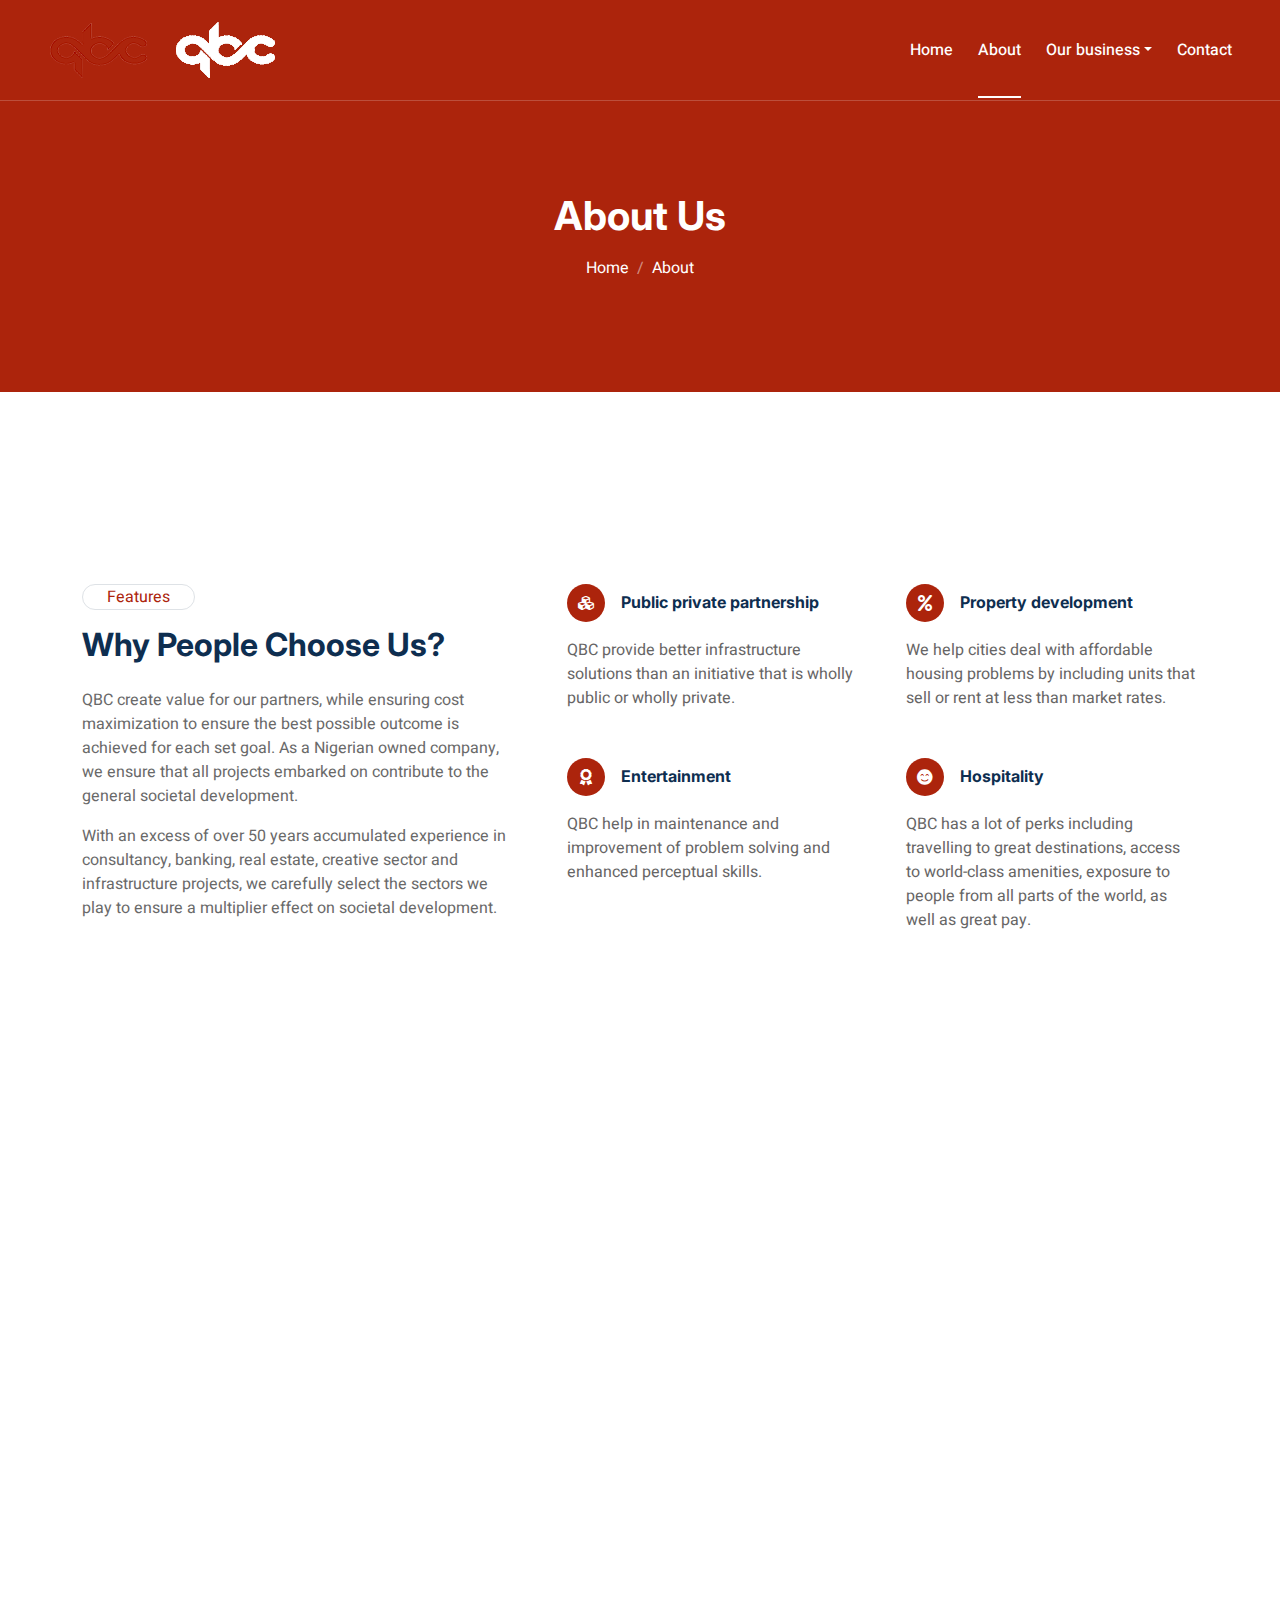
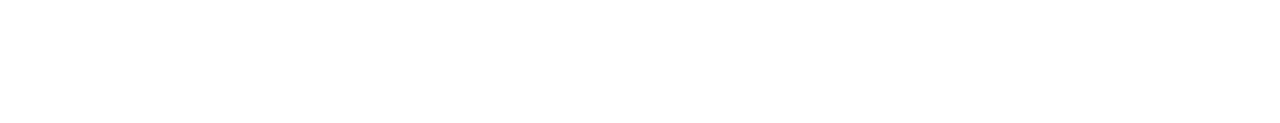
==== about.html @ d82308e9 "update" ====
<!DOCTYPE html>
<html lang="en">

<head>
    <meta charset="utf-8">
    <title>QBC holding and investment</title>
    <meta content="width=device-width, initial-scale=1.0" name="viewport">
    <meta content="" name="keywords">
    <meta content="" name="description">

    <!-- Favicon -->
    <link href="img/favicon.ico" rel="icon">
    <link rel="preconnect" href="https://fonts.googleapis.com">
    <link rel="preconnect" href="https://fonts.gstatic.com" crossorigin>
    <link href="https://fonts.googleapis.com/css2?family=Heebo:wght@400;500;600&family=Inter:wght@700;800&display=swap" rel="stylesheet"> 
    <link href="https://cdnjs.cloudflare.com/ajax/libs/font-awesome/5.10.0/css/all.min.css" rel="stylesheet">
    <link href="https://cdn.jsdelivr.net/npm/bootstrap-icons@1.4.1/font/bootstrap-icons.css" rel="stylesheet">
    <link href="lib/animate/animate.min.css" rel="stylesheet">
    <link href="lib/owlcarousel/assets/owl.carousel.min.css" rel="stylesheet">
    <link href="css/bootstrap.min.css" rel="stylesheet">
    <link href="css/style.css" rel="stylesheet">
</head>

<body>
    <div class="container-xxl bg-white p-0">
        <!-- Spinner Start -->
        <div id="spinner" class="show bg-white position-fixed translate-middle w-100 vh-100 top-50 start-50 d-flex align-items-center justify-content-center" style="color: #e63a06 !important;">
            <div class="spinner-border text-primary" style="width: 3rem; height: 3rem; color: #e63a06 !important;" role="status">
                <span class="sr-only">Loading...</span>
            </div>
        </div>
        <!-- Spinner End -->


        <!-- Navbar & Hero Start -->
        <div class="container-xxl position-relative p-0">
            <nav class="navbar navbar-expand-lg navbar-light px-4 px-lg-5 py-3 py-lg-0">
                <a href="index.html" class="navbar-brand p-0">
                    <img src="img/logo.png" class="logo1" alt="Logo" id="logo1">
                    <img src="img/logog.png" class="logo1" alt="Logo" id="logo2">
                </a>
                <button class="navbar-toggler" type="button" data-bs-toggle="collapse" data-bs-target="#navbarCollapse">
                    <span class="fa fa-bars"></span>
                </button>
                <div class="collapse navbar-collapse" id="navbarCollapse">
                    <div class="navbar-nav ms-auto py-0">
                        <a href="index.html" class="nav-item nav-link">Home</a>
                        <a href="about.html" class="nav-item nav-link active">About</a>
                        <div class="nav-item dropdown">
                            <a href="#" class="nav-link dropdown-toggle" data-bs-toggle="dropdown">Our business</a>
                            <div class="dropdown-menu m-0">
                                <a href="quebec.html" class="dropdown-item">Quebec Concepts</a>
                                <a href="newnaira.html" class="dropdown-item">NWT Productions</a>
                                <a href="organogram.html" class="dropdown-item">QBC Investment</a>
                            </div>
                        </div>
                        <a href="contact.html" class="nav-item nav-link">Contact</a>
                    </div>
                </div>
            </nav>

            <div class="container-xxl bg-primary page-header" style="background-color: #ac240c !important;">
                <div class="container text-center">
                    <h1 class="text-white animated zoomIn mb-3">About Us</h1>
                    <nav aria-label="breadcrumb">
                        <ol class="breadcrumb justify-content-center">
                            <li class="breadcrumb-item"><a class="text-white" href="#">Home</a></li>
                            <li class="breadcrumb-item text-white active" aria-current="page">About</li>
                        </ol>
                    </nav>
                </div>
            </div>
        </div>
        <!-- Navbar & Hero End -->


<!-- Features Start -->
<div class="container-xxl py-6">
    <div class="container">
        <div class="row g-5">
            <div class="col-lg-5 wow fadeInUp" data-wow-delay="0.1s">
                <div class="d-inline-block border rounded-pill text-primary px-4 mb-3"  style="color: #ac240c !important;">Features</div>
                <h2 class="mb-4">Why People Choose Us?</h2>
                <p>QBC create value for our partners, while ensuring cost maximization to ensure
                    the best possible outcome is achieved for each set goal. As a Nigerian owned company, we
                    ensure that all projects embarked on contribute to the general societal development.</p>
                <p> With an excess of over 50 years accumulated experience in consultancy, banking, real estate,
                    creative sector and infrastructure projects, we carefully select the sectors we play to ensure a
                    multiplier effect on societal development.
                    </p>
            </div>
            <div class="col-lg-7">
                <div class="row g-5">
                    <div class="col-sm-6 wow fadeIn" data-wow-delay="0.1s">
                        <div class="d-flex align-items-center mb-3">
                            <div class="flex-shrink-0 btn-square bg-primary rounded-circle me-3" style="background-color: #ac240c !important;">
                                <i class="fa fa-cubes text-white"></i>
                            </div>
                            <h6 class="mb-0">Public private partnership</h6>
                        </div>
                        <span>QBC provide better infrastructure solutions than an initiative that is wholly public or wholly private.</span>
                    </div>
                    <div class="col-sm-6 wow fadeIn" data-wow-delay="0.2s">
                        <div class="d-flex align-items-center mb-3">
                            <div class="flex-shrink-0 btn-square bg-primary rounded-circle me-3" style="background-color: #ac240c !important;">
                                <i class="fa fa-percent text-white"></i>
                            </div>
                            <h6 class="mb-0">Property development</h6>
                        </div>
                        <span>We help cities deal with affordable housing problems by including units that sell or rent at less than market rates.</span>
                    </div>
                    <div class="col-sm-6 wow fadeIn" data-wow-delay="0.3s">
                        <div class="d-flex align-items-center mb-3">
                            <div class="flex-shrink-0 btn-square bg-primary rounded-circle me-3" style="background-color: #ac240c !important;">
                                <i class="fa fa-award text-white"></i>
                            </div>
                            <h6 class="mb-0">Entertainment</h6>
                        </div>
                        <span>QBC help in maintenance and improvement of problem solving and enhanced perceptual skills.</span>
                    </div>
                    <div class="col-sm-6 wow fadeIn" data-wow-delay="0.4s">
                        <div class="d-flex align-items-center mb-3">
                            <div class="flex-shrink-0 btn-square bg-primary rounded-circle me-3" style="background-color: #ac240c !important;">
                                <i class="fa fa-smile-beam text-white"></i>
                            </div>
                            <h6 class="mb-0">Hospitality</h6>
                        </div>
                        <span>QBC has a lot of perks including travelling to great destinations, access to world-class amenities, exposure to people from all parts of the world, as well as great pay. </span>
                    </div>
                    <div class="col-sm-6 wow fadeIn" data-wow-delay="0.5s">
                        <div class="d-flex align-items-center mb-3">
                            <div class="flex-shrink-0 btn-square bg-primary rounded-circle me-3" style="background-color: #ac240c !important;">
                                <i class="fa fa-user-tie text-white"></i>
                            </div>
                            <h6 class="mb-0">Supply chain</h6>
                        </div>
                        <span>An efficient supply chain can reduce the need to maintain inventory, therefore cutting overhead costs associated with storage and security.</span>
                    </div>
                    <div class="col-sm-6 wow fadeIn" data-wow-delay="0.6s">
                        <div class="d-flex align-items-center mb-3">
                            <div class="flex-shrink-0 btn-square bg-primary rounded-circle me-3" style="background-color: #ac240c !important;">
                                <i class="fa fa-headset text-white"></i>
                            </div>
                            <h6 class="mb-0">project portfolio management</h6>
                        </div>
                        <span>QBC helps organizations to strategically identify, select, and manage their portfolio of projects in alignment with key performance metrics and strategic business objectives.</span>
                    </div>
                </div>
            </div>
        </div>
    </div>
</div>
<!-- Features End -->
        
        <!-- Footer Start -->
        <div class="container-fluid bg-dark text-light footer pt-5 wow fadeIn" data-wow-delay="0.1s" style="margin-top: 6rem;">
            <div class="container py-5">
                <div class="row g-5">
                    <div class="col-md-6 col-lg-3">
                        <h5 class="text-white mb-4">Get In Touch</h5>
                        <p><i class="fa fa-map-marker-alt me-3"></i>123 Street, New York, USA</p>
                        <p><i class="fa fa-phone-alt me-3"></i>+012 345 67890</p>
                        <p><i class="fa fa-envelope me-3"></i>info@example.com</p>
                        <div class="d-flex pt-2">
                            <a class="btn btn-outline-light btn-social" href=""><i class="fab fa-twitter"></i></a>
                            <a class="btn btn-outline-light btn-social" href=""><i class="fab fa-facebook-f"></i></a>
                            <a class="btn btn-outline-light btn-social" href=""><i class="fab fa-youtube"></i></a>
                            <a class="btn btn-outline-light btn-social" href=""><i class="fab fa-instagram"></i></a>
                            <a class="btn btn-outline-light btn-social" href=""><i class="fab fa-linkedin-in"></i></a>
                        </div>
                    </div>
                    <div class="col-md-6 col-lg-3">
                        <h5 class="text-white mb-4">Quick Link</h5>
                        <a class="btn btn-link" href="">About Us</a>
                        <a class="btn btn-link" href="">Contact Us</a>
                        <a class="btn btn-link" href="">Privacy Policy</a>
                        <a class="btn btn-link" href="">Terms & Condition</a>
                        <a class="btn btn-link" href="">Career</a>
                    </div>
                    <div class="col-md-6 col-lg-3">
                        <h5 class="text-white mb-4">Popular Link</h5>
                        <a class="btn btn-link" href="">About Us</a>
                        <a class="btn btn-link" href="">Contact Us</a>
                        <a class="btn btn-link" href="">Privacy Policy</a>
                        <a class="btn btn-link" href="">Terms & Condition</a>
                        <a class="btn btn-link" href="">Career</a>
                    </div>
                    <div class="col-md-6 col-lg-3">
                        <h5 class="text-white mb-4">Newsletter</h5>
                        <p>Lorem ipsum dolor sit amet elit. Phasellus nec pretium mi. Curabitur facilisis ornare velit non vulpu</p>
                        <div class="position-relative w-100 mt-3">
                            <input class="form-control border-0 rounded-pill w-100 ps-4 pe-5" type="text" placeholder="Your Email" style="height: 48px;">
                            <button type="button" class="btn shadow-none position-absolute top-0 end-0 mt-1 me-2"><i class="fa fa-paper-plane text-primary fs-4" style="color: #ac240c !important;"></i></button>
                        </div>
                    </div>
                </div>
            </div>
        </div>
        <!-- Footer End -->

    <!-- JavaScript Libraries -->
    <script src="https://code.jquery.com/jquery-3.4.1.min.js"></script>
    <script src="https://cdn.jsdelivr.net/npm/bootstrap@5.0.0/dist/js/bootstrap.bundle.min.js"></script>
    <script src="lib/wow/wow.min.js"></script>
    <script src="lib/easing/easing.min.js"></script>
    <script src="lib/waypoints/waypoints.min.js"></script>
    <script src="lib/owlcarousel/owl.carousel.min.js"></script>

    <!-- Template Javascript -->
    <script src="js/main.js"></script>
</body>

</html>
---- css/style.css ----
:root {
  --primary: #ac240c !important;
  --light: #f3f6f8;
  --dark: #0e2e50;
}

/*** Spinner ***/
#spinner {
  opacity: 0;
  visibility: hidden;
  transition: opacity 0.5s ease-out, visibility 0s linear 0.5s;
  z-index: 99999;
}

#spinner.show {
  transition: opacity 0.5s ease-out, visibility 0s linear 0s;
  visibility: visible;
  opacity: 1;
  -webkit-transition: opacity 0.5s ease-out, visibility 0s linear 0s;
  -moz-transition: opacity 0.5s ease-out, visibility 0s linear 0s;
  -ms-transition: opacity 0.5s ease-out, visibility 0s linear 0s;
  -o-transition: opacity 0.5s ease-out, visibility 0s linear 0s;
}

.back-to-top {
  position: fixed;
  display: none;
  right: 45px;
  bottom: 45px;
  z-index: 99;
  -webkit-filterfilter: grayscale();
  /* filter: invert(); */
  -webkit-filter: invert();
}

.my-6 {
  margin-top: 6rem;
  margin-bottom: 6rem;
}

.py-6 {
  padding-top: 6rem;
  padding-bottom: 6rem;
}

/*** Button ***/
.btn {
  font-weight: 500;
  transition: 0.5s;
}

.btn.btn-primary,
.btn.btn-outline-primary:hover {
  color: #ffffff;
}

.btn-square {
  width: 38px;
  height: 38px;
}

.btn-sm-square {
  width: 32px;
  height: 32px;
}

.btn-lg-square {
  width: 48px;
  height: 48px;
}

.btn-square,
.btn-sm-square,
.btn-lg-square {
  padding: 0;
  display: flex;
  align-items: center;
  justify-content: center;
  font-weight: normal;
  border-radius: 50px;
}

/*** Navbar ***/
.navbar .navbar-nav .nav-link {
  position: relative;
  margin-left: 25px;
  padding: 35px 0;
  color: #ffffff;
  font-weight: 500;
  outline: none;
  transition: 0.5s;
}

.navbar .navbar-nav .nav-link:hover,
.navbar .navbar-nav .nav-link.active {
  color: #ffffff;
}

.sticky-top.navbar .navbar-nav .nav-link {
  padding: 20px 0;
  color: var(--dark);
}

.sticky-top.navbar .navbar-nav .nav-link:hover,
.sticky-top.navbar .navbar-nav .nav-link.active {
  color: #ac240c !important;
}

.navbar .navbar-brand h1 {
  color: #ffffff;
}


.sticky-top.navbar .navbar-brand img {
  max-height: 100px;
  z-index: 5 0;
  background-repeat: no-repeat;
 /* display: none; */
 background-position: 0;

}
.logo{
  z-index: 50;
}
@media (max-width: 991.98px) {
  .sticky-top.navbar {
    position: relative;
    background: #ffffff;
  }

  .navbar .navbar-collapse {
    margin-top: 15px;
    border-top: 1px solid #dddddd;
  }

  .navbar .navbar-nav .nav-link,
  .sticky-top.navbar .navbar-nav .nav-link {
    padding: 10px 0;
    margin-left: 0;
    color: var(--dark);
  }

  .navbar .navbar-nav .nav-link .logo:hover,
  .navbar .navbar-nav .nav-link.active {
    color: #ac240c !important;
  }

  .navbar .navbar-brand h1 {
    color: #ac240c !important;
  }

  .navbar .navbar-brand img {
    max-height: -40px;
  }
}

@media (min-width: 992px) {
  .navbar {
    position: absolute;
    width: 100%;
    top: 0;
    left: 0;
    border-bottom: 1px solid rgba(256, 256, 256, 0.2);
    z-index: 999;
  }

  .sticky-top.navbar {
    position: fixed;
    background: #ffffff;
  }

  .navbar .navbar-nav .nav-link::before {
    position: absolute;
    content: "";
    width: 100%;
    height: 2px;
    bottom: 10px;
    left: 0;
    background: #ffffff;
    opacity: 0;
    transition: 0.5s;
  }

  .sticky-top.navbar .navbar-nav .nav-link::before {
    background: #ac240c !important;
  }

  .navbar .navbar-nav .nav-link :hover::before,
  .navbar .navbar-nav .nav-link.active::before {
    bottom: -1px;
    left: 0;
    opacity: 1;
  }
  .navbar .navbar-nav .nav-link:hover::before,
  .navbar .navbar-nav .nav-link.active::before

  .navbar .navbar-nav .nav-link.nav-contact::before {
    display: none;
  }

  .sticky-top.navbar .navbar-brand h1 {
    color: #ac240c !important;
  }

  .navbar .nav-item .dropdown-menu {
    display: block;
    visibility: hidden;
    top: 100%;
    transform: rotateX(-75deg);
    transform-origin: 0% 0%;
    transition: 0.5s;
    opacity: 0;
  }

  .navbar .nav-item:hover .dropdown-menu {
    transform: rotateX(0deg);
    visibility: visible;
    transition: 0.5s;
    opacity: 1;
  }
}

/*** Hero Header ***/
.hero-header {
  margin-bottom: 6rem;
  padding: 12rem 0 9rem 0;
  background: url(../img/shape-bottom.png) center bottom no-repeat;
}

.page-header {
  margin-bottom: 6rem;
  padding: 12rem 0 6rem 0;
}

@media (max-width: 991.98px) {
  .hero-header {
    padding: 6rem 0 9rem 0;
  }

  .page-header {
    padding: 6rem 0;
  }
}

.page-header .breadcrumb-item + .breadcrumb-item::before {
  color: rgba(256, 256, 256, 0.5);
}

/*** Service ***/
.service-item {
  box-shadow: 0 0 45px rgba(0, 0, 0, 0.07);
  border: 1px solid transparent;
  transition: 0.5s;
}

.service-item:hover {
  box-shadow: none;
  border-color: #ac240c !important;
}

.service-item .service-icon,
.service-item .service-btn {
  margin: -1px 0 0 -1px;
  width: 65px;
  height: 65px;
  display: flex;
  align-items: center;
  justify-content: center;
  color: #ffffff;
  background: #ac240c !important;
  border-radius: 5px 0;
  transition: 0.5s;
}

.service-item .service-btn {
  margin: -1px -1px 0 0;
  border-radius: 0 5px;
  opacity: 0;
}

.service-item:hover .service-btn {
  opacity: 1;
}

/*** Testimonial ***/
.testimonial-carousel .owl-item .testimonial-item {
  box-shadow: 0 0 45px rgba(0, 0, 0, 0.07);
  border: 1px solid transparent;
  transform: scale(0.85);
  transition: 0.5s;
}

.testimonial-carousel .owl-item.center .testimonial-item {
  box-shadow: none;
  border-color: #ac240c !important;
  transform: scale(1);
}

.testimonial-carousel .owl-item .testimonial-item img {
  width: 50px;
  height: 50px;
}

.testimonial-carousel .owl-nav {
  margin-top: 20px;
  display: flex;
  justify-content: center;
}

.testimonial-carousel .owl-nav .owl-prev,
.testimonial-carousel .owl-nav .owl-next {
  margin: 0 12px;
  width: 40px;
  height: 40px;
  display: flex;
  align-items: center;
  justify-content: center;
  color: #ac240c !important;
  border: 1px solid #ac240c !important;
  border-radius: 45px;
  transition: 0.5s;
}

.testimonial-carousel .owl-nav .owl-prev:hover,
.testimonial-carousel .owl-nav .owl-next:hover {
  color: #ffffff;
  background: var(--primary);
}

/*** Team ***/
.team-item {
  position: relative;
  padding: 30px;
  text-align: center;
  transition: 0.5s;
  z-index: 1;
}

.team-item::before,
.team-item::after {
  position: absolute;
  content: "";
  width: 100%;
  height: 40%;
  top: 0;
  left: 0;
  border-radius: 5px;
  background: #ffffff;
  box-shadow: 0 0 45px rgba(0, 0, 0, 0.07);
  transition: 0.5s;
  z-index: -1;
}

.team-item::after {
  top: auto;
  bottom: 0;
}

.team-item:hover::before,
.team-item:hover::after {
  background: #ac240c !important;
}

.team-item h5,
.team-item p {
  transition: 0.5s;
}

.team-item:hover h5,
.team-item:hover p {
  color: #ffffff;
}

.team-item img {
  padding: 15px;
  border: 1px solid #ac240c !important;
}
/* quebec */
/* banner */
.carousel{
	width: 100%;
	position: relative;
	padding-top: 60%;
	overflow: hidden;
}

.inner{
	width: 100%;
	height: 100%;
	position: absolute;
	top:0;
	left: 0;
}

.slide{
	width: 100%;
	height: 100%;
	position: absolute;
	top:0;
	right:0;
	left:0;
	z-index: 1;
	opacity: 0;
}

.slide.active,
.slide.left,
.slide.right{
	z-index: 2;
	opacity: 1;
}

.js-reset-left{left:auto}

.slide.left{
	left:-100%;
	right:0;
}

.slide.right{
	right:-100%;
	left: auto;
}

.transition .slide.left{left:0%}

.transition .slide.right{right:0%}

.transition .slide.shift-right{right: 100%;left:auto}
.transition .slide.shift-left{left: 100%;right:auto}


.transition .slide{
	transition-property: right, left, margin;
}

.indicators{
  width:100%;
  position: absolute;
  bottom:30px;
  z-index: 4;
  padding:0;
  text-align: center;
}

.indicators li{
  width: 13px;
  height: 13px;
  display: inline-block;
  margin: 5px;
  background: #fff;
  list-style-type: none;
  border-radius: 50%;
  cursor:pointer;
  transition:background 0.3s ease-out;
}


.indicators li:hover{background-color:#2b2b2b}

/**
 * ==========================
 * Arrows 
 *
 */
.arrow{
  width: 20px;
  height: 20px;
  position:absolute;
  top:50%;
  z-index:5;
  border-top:3px solid #fff;
  border-right:3px solid #fff;
  cursor:pointer;
  transition:border-color 0.3s ease-out;
}


.arrow-left{
  left:20px;
  transform:rotate(225deg);
}

.arrow-right{
  right:20px;
  transform:rotate(45deg);
}

.slide{
	text-align:center;
  padding-top:25%;
  background-size:cover;
}

.slide:nth-child(1){
	background-image:url(/img/service1.jpg);
 }
 

body
 {
   background-color: #f6feff;
   background-image: url("data:image/svg+xml,%3Csvg width='52' height='26' viewBox='0 0 52 26' xmlns='http://www.w3.org/2000/svg'%3E%3Cg fill='none' fill-rule='evenodd'%3E%3Cg fill='%23c7e5ff' fill-opacity='0.4'%3E%3Cpath d='M10 10c0-2.21-1.79-4-4-4-3.314 0-6-2.686-6-6h2c0 2.21 1.79 4 4 4 3.314 0 6 2.686 6 6 0 2.21 1.79 4 4 4 3.314 0 6 2.686 6 6 0 2.21 1.79 4 4 4v2c-3.314 0-6-2.686-6-6 0-2.21-1.79-4-4-4-3.314 0-6-2.686-6-6zm25.464-1.95l8.486 8.486-1.414 1.414-8.486-8.486 1.414-1.414z' /%3E%3C/g%3E%3C/g%3E%3C/svg%3E");
 }

 .about2 {
  text-align: center;
  font-size: 4rem;
  color: #ac240c80;
  margin-bottom: 1rem;
  padding-bottom: 100px;
 } 
 
 h1
 {
   color:#ac240c;
 }
 
 p{
   color:DimGrey;
 }
 
 .padding {padding: 80px 0;}
 
 .about_section .about_img img
 {
     max-width:100%;
     border-radius:15px;
     box-shadow:0 16px 28px 0 #8b5d55;}
 
 @media (min-width:992px)
 {
     .about_section .about_img img
     {
     width:60%;}
 
     .about_section .about_img_2
     {
     margin:-180px 0 0 270px;}
     
     .about_section .about_img_3
     {
     margin:-260px 0 0 40px;}
 }
 
 @media(max-width:991px)
 {
     .about_section .about_img img
   {
       margin:3rem 0;}
 }
 
 .about_section .content 
 {
   background-color:white;
   border-radius:35px;
   box-shadow: rgba(0, 0, 0, 0.24) 0px 3px 8px;
}
/* serices */
.service {
  position: center !important;
  padding: 100px 0 40px 0;
  background: #ffffff;
}

.service .row {
  margin-bottom: 100px;
}

.service .service-img {
  position: relative;
  overflow: hidden;
}

.service .service-img img {
  width: 100%;
}

.service .service-detail h3 {
  position: center !important;
  font-size: 30px;
  letter-spacing: 1px;
  text-transform: capitalize;
}

.service .service-detail h3 i {
  margin-right: 30px;
}

@media(max-width: 767.98px) {
  .service .service-img {
      margin-bottom: 30px;
  }
}



/*** Footer ***/
.footer .btn.btn-social {
  margin-right: 5px;
  width: 40px;
  height: 40px;
  display: flex;
  align-items: center;
  justify-content: center;
  color: var(--light);
  border: 1px solid rgba(256, 256, 256, 0.1);
  border-radius: 40px;
  transition: 0.3s;
}

.footer .btn.btn-social:hover {
  color: #ac240c !important;
}

.footer .btn.btn-link {
  display: block;
  margin-bottom: 10px;
  padding: 0;
  text-align: left;
  color: var(--light);
  font-weight: normal;
  transition: 0.3s;
}

.footer .btn.btn-link::before {
  position: relative;
  content: "\f105";
  font-family: "Font Awesome 5 Free";
  font-weight: 900;
  margin-right: 10px;
}

.footer .btn.btn-link:hover {
  letter-spacing: 1px;
  box-shadow: none;
}

.footer .copyright {
  padding: 25px 0;
  font-size: 14px;
  border-top: 1px solid rgba(256, 256, 256, 0.1);
}

.footer .copyright a {
  color: var(--light);
}

.footer .footer-menu a {
  margin-right: 15px;
  padding-right: 15px;
  border-right: 1px solid rgba(255, 255, 255, 0.1);
}

.footer .footer-menu a:last-child {
  margin-right: 0;
  padding-right: 0;
  border-right: none;
}
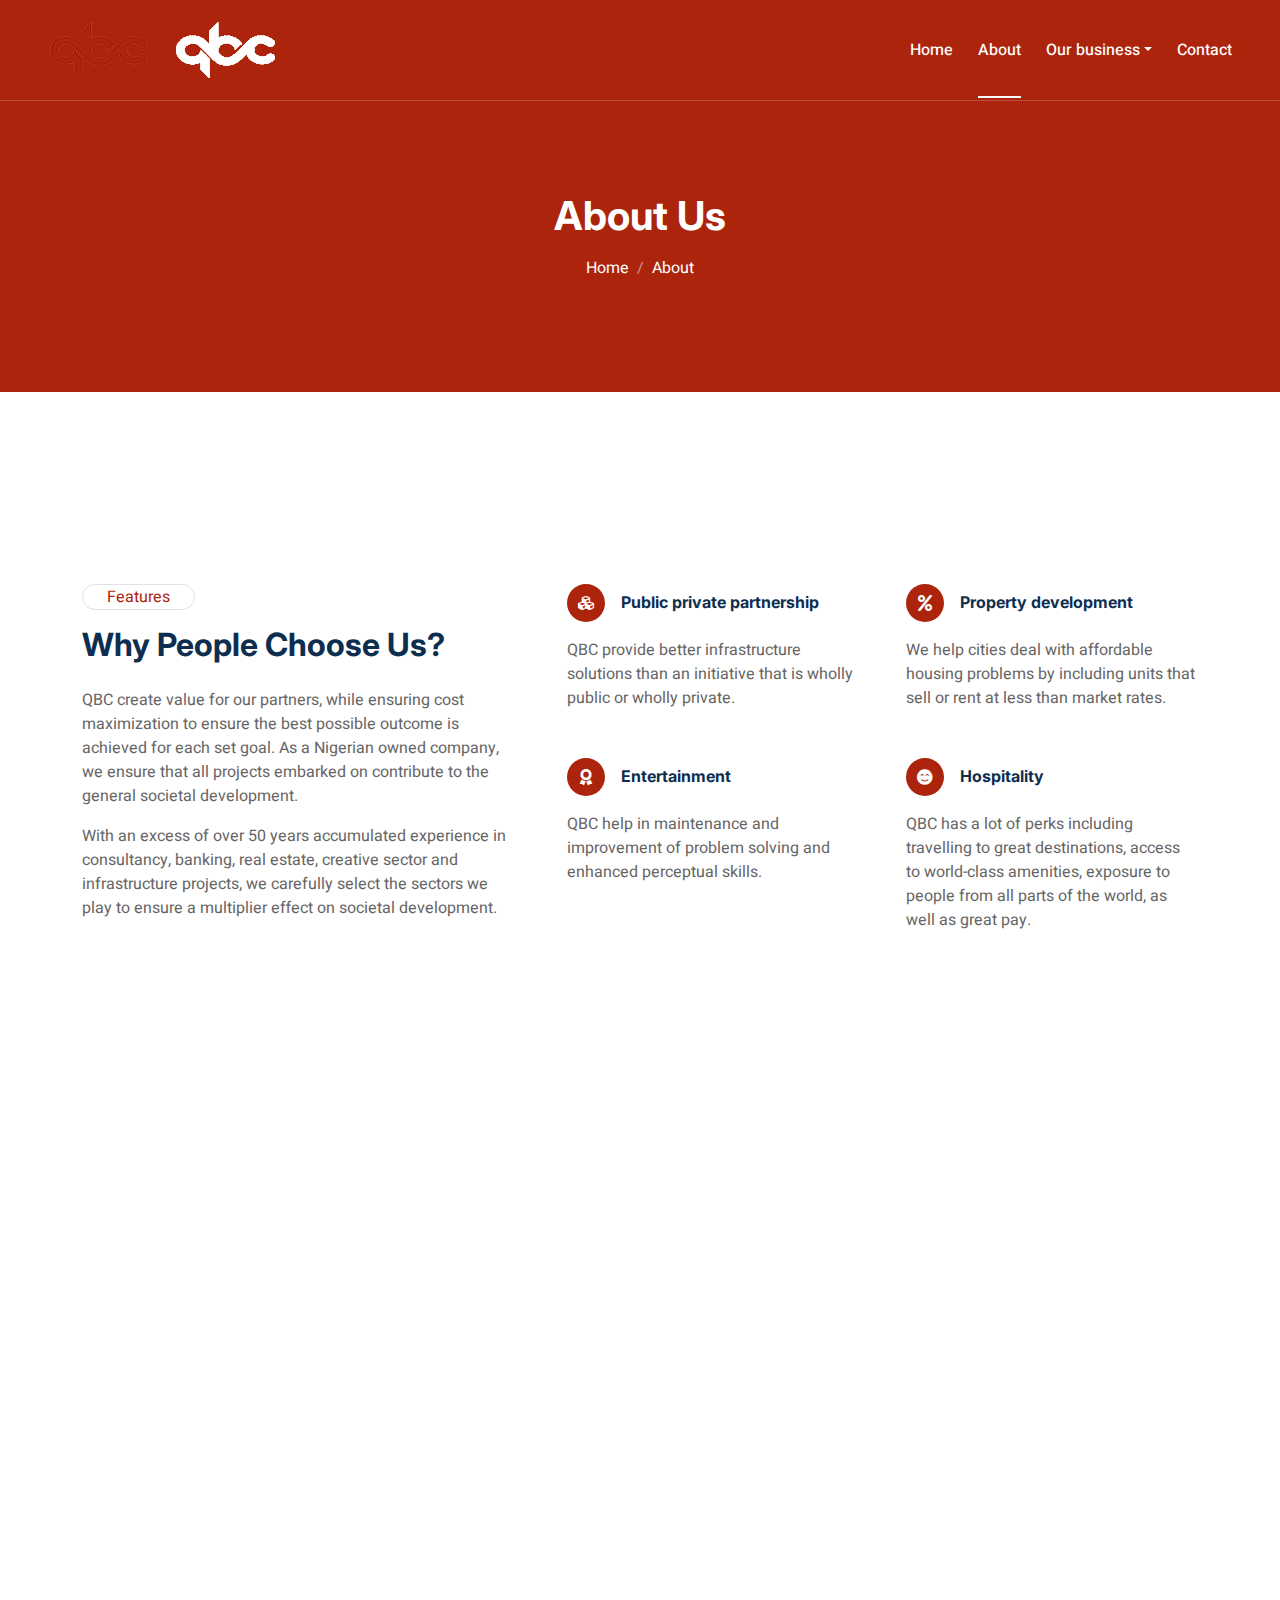
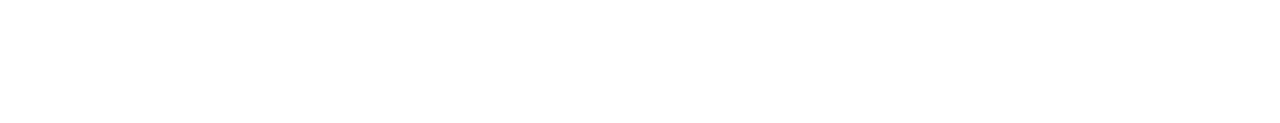
==== commit c7193c23: "update" ====
--- a/about.html
+++ b/about.html
@@ -185,14 +185,6 @@
                         <a class="btn btn-link" href="">Terms & Condition</a>
                         <a class="btn btn-link" href="">Career</a>
                     </div>
-                    <div class="col-md-6 col-lg-3">
-                        <h5 class="text-white mb-4">Newsletter</h5>
-                        <p>Lorem ipsum dolor sit amet elit. Phasellus nec pretium mi. Curabitur facilisis ornare velit non vulpu</p>
-                        <div class="position-relative w-100 mt-3">
-                            <input class="form-control border-0 rounded-pill w-100 ps-4 pe-5" type="text" placeholder="Your Email" style="height: 48px;">
-                            <button type="button" class="btn shadow-none position-absolute top-0 end-0 mt-1 me-2"><i class="fa fa-paper-plane text-primary fs-4" style="color: #ac240c !important;"></i></button>
-                        </div>
-                    </div>
                 </div>
             </div>
         </div>
--- a/css/style.css
+++ b/css/style.css
@@ -29,9 +29,6 @@
   right: 45px;
   bottom: 45px;
   z-index: 99;
-  -webkit-filterfilter: grayscale();
-  /* filter: invert(); */
-  -webkit-filter: invert();
 }
 
 .my-6 {
@@ -116,7 +113,6 @@
   max-height: 100px;
   z-index: 5 0;
   background-repeat: no-repeat;
- /* display: none; */
  background-position: 0;
 
 }
@@ -494,68 +490,45 @@
 }
 
 .slide:nth-child(1){
-	background-image:url(/img/service1.jpg);
+	background-image:url(/img/service\ \(2\).jpg);
  }
  
-
-body
- {
-   background-color: #f6feff;
-   background-image: url("data:image/svg+xml,%3Csvg width='52' height='26' viewBox='0 0 52 26' xmlns='http://www.w3.org/2000/svg'%3E%3Cg fill='none' fill-rule='evenodd'%3E%3Cg fill='%23c7e5ff' fill-opacity='0.4'%3E%3Cpath d='M10 10c0-2.21-1.79-4-4-4-3.314 0-6-2.686-6-6h2c0 2.21 1.79 4 4 4 3.314 0 6 2.686 6 6 0 2.21 1.79 4 4 4 3.314 0 6 2.686 6 6 0 2.21 1.79 4 4 4v2c-3.314 0-6-2.686-6-6 0-2.21-1.79-4-4-4-3.314 0-6-2.686-6-6zm25.464-1.95l8.486 8.486-1.414 1.414-8.486-8.486 1.414-1.414z' /%3E%3C/g%3E%3C/g%3E%3C/svg%3E");
- }
-
- .about2 {
-  text-align: center;
-  font-size: 4rem;
-  color: #ac240c80;
-  margin-bottom: 1rem;
-  padding-bottom: 100px;
- } 
- 
- h1
- {
-   color:#ac240c;
- }
- 
- p{
-   color:DimGrey;
- }
- 
- .padding {padding: 80px 0;}
- 
- .about_section .about_img img
- {
-     max-width:100%;
-     border-radius:15px;
-     box-shadow:0 16px 28px 0 #8b5d55;}
- 
- @media (min-width:992px)
- {
-     .about_section .about_img img
-     {
-     width:60%;}
- 
-     .about_section .about_img_2
-     {
-     margin:-180px 0 0 270px;}
-     
-     .about_section .about_img_3
-     {
-     margin:-260px 0 0 40px;}
- }
- 
- @media(max-width:991px)
- {
-     .about_section .about_img img
-   {
-       margin:3rem 0;}
- }
- 
- .about_section .content 
- {
-   background-color:white;
-   border-radius:35px;
-   box-shadow: rgba(0, 0, 0, 0.24) 0px 3px 8px;
+.about {
+  position: relative;
+  padding: 100px 0;
+  background: #ffffff;
+}
+
+.about .about-img {
+  position: relative;
+  overflow: hidden;
+}
+
+.about .about-img img {
+  width: 100%;
+}
+
+.about .about-content {
+  position: relative;
+  width: 100%;
+  color: #1d1d1dcb;
+}
+
+.about .about-content:first-child {
+  margin-bottom: 30px;
+  padding-bottom: 20px;
+  border-bottom: 1px solid rgba(0, 0, 0, .125);
+}
+
+.about .about-content h3 {
+  font-size: 30px;
+  letter-spacing: 1px;
+  text-transform: capitalize;
+}
+
+.about .about-content p {
+  position: relative;
+  font-size: 18px;
 }
 /* serices */
 .service {
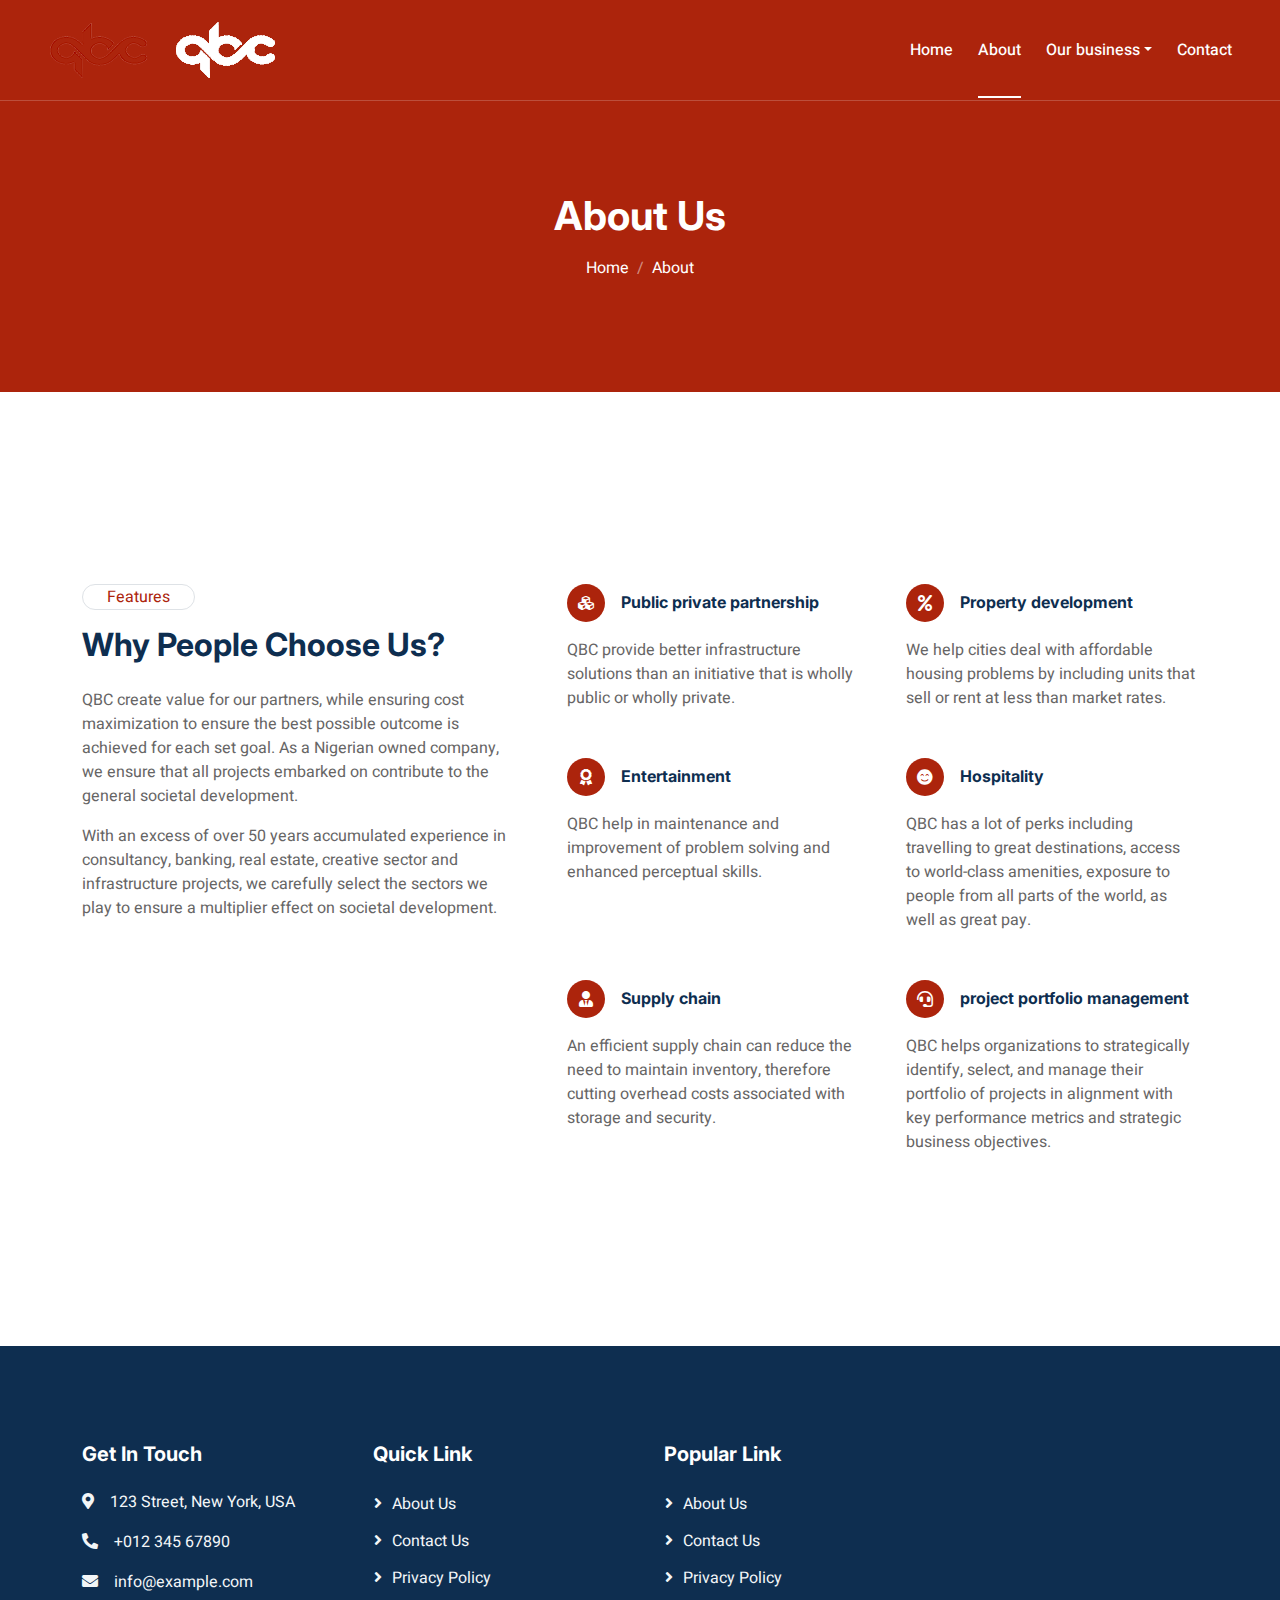
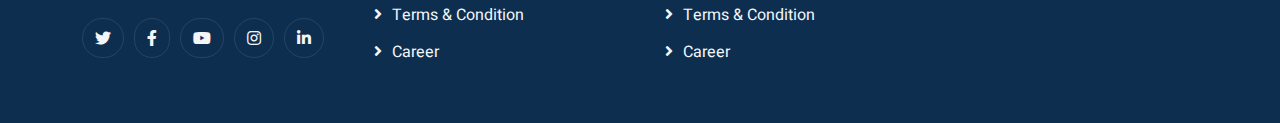
==== commit 421cfa4c: "update" ====
--- a/about.html
+++ b/about.html
@@ -24,11 +24,11 @@
 <body>
     <div class="container-xxl bg-white p-0">
         <!-- Spinner Start -->
-        <div id="spinner" class="show bg-white position-fixed translate-middle w-100 vh-100 top-50 start-50 d-flex align-items-center justify-content-center" style="color: #e63a06 !important;">
+        <!-- <div id="spinner" class="show bg-white position-fixed translate-middle w-100 vh-100 top-50 start-50 d-flex align-items-center justify-content-center" style="color: #e63a06 !important;">
             <div class="spinner-border text-primary" style="width: 3rem; height: 3rem; color: #e63a06 !important;" role="status">
                 <span class="sr-only">Loading...</span>
             </div>
-        </div>
+        </div> -->
         <!-- Spinner End -->
 
 
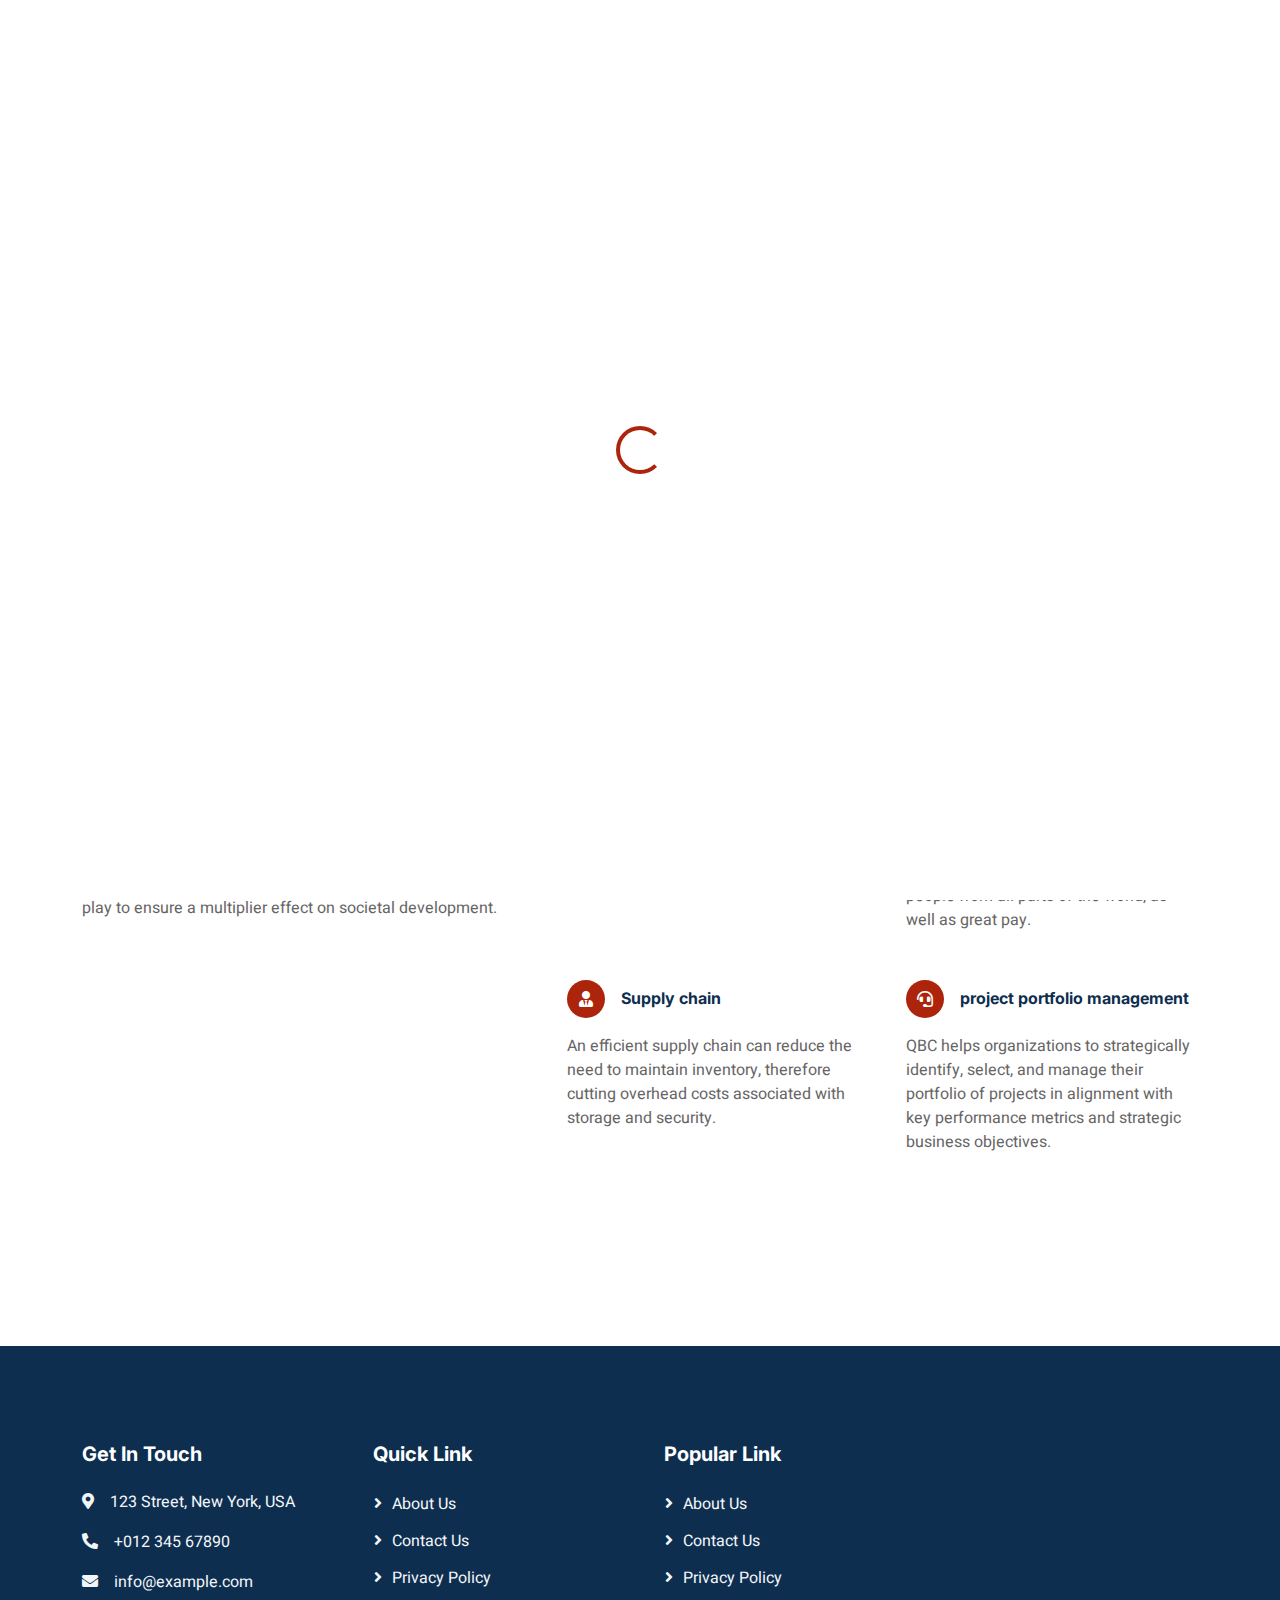
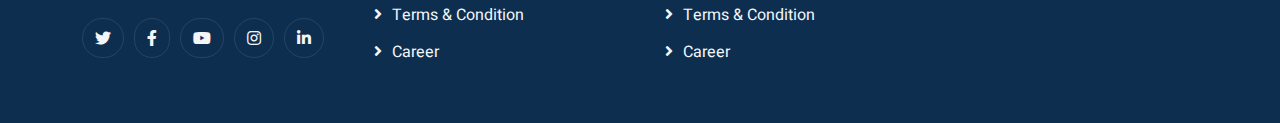
==== commit 4748c923: "update" ====
--- a/about.html
+++ b/about.html
@@ -24,11 +24,11 @@
 <body>
     <div class="container-xxl bg-white p-0">
         <!-- Spinner Start -->
-        <!-- <div id="spinner" class="show bg-white position-fixed translate-middle w-100 vh-100 top-50 start-50 d-flex align-items-center justify-content-center" style="color: #e63a06 !important;">
-            <div class="spinner-border text-primary" style="width: 3rem; height: 3rem; color: #e63a06 !important;" role="status">
+        <div id="spinner" class="show bg-white position-fixed translate-middle w-100 vh-100 top-50 start-50 d-flex align-items-center justify-content-center">
+            <div class="spinner-border text-primary" style="width: 3rem; height: 3rem; color: #ac240c !important;" role="status" >
                 <span class="sr-only">Loading...</span>
             </div>
-        </div> -->
+        </div>
         <!-- Spinner End -->
 
 
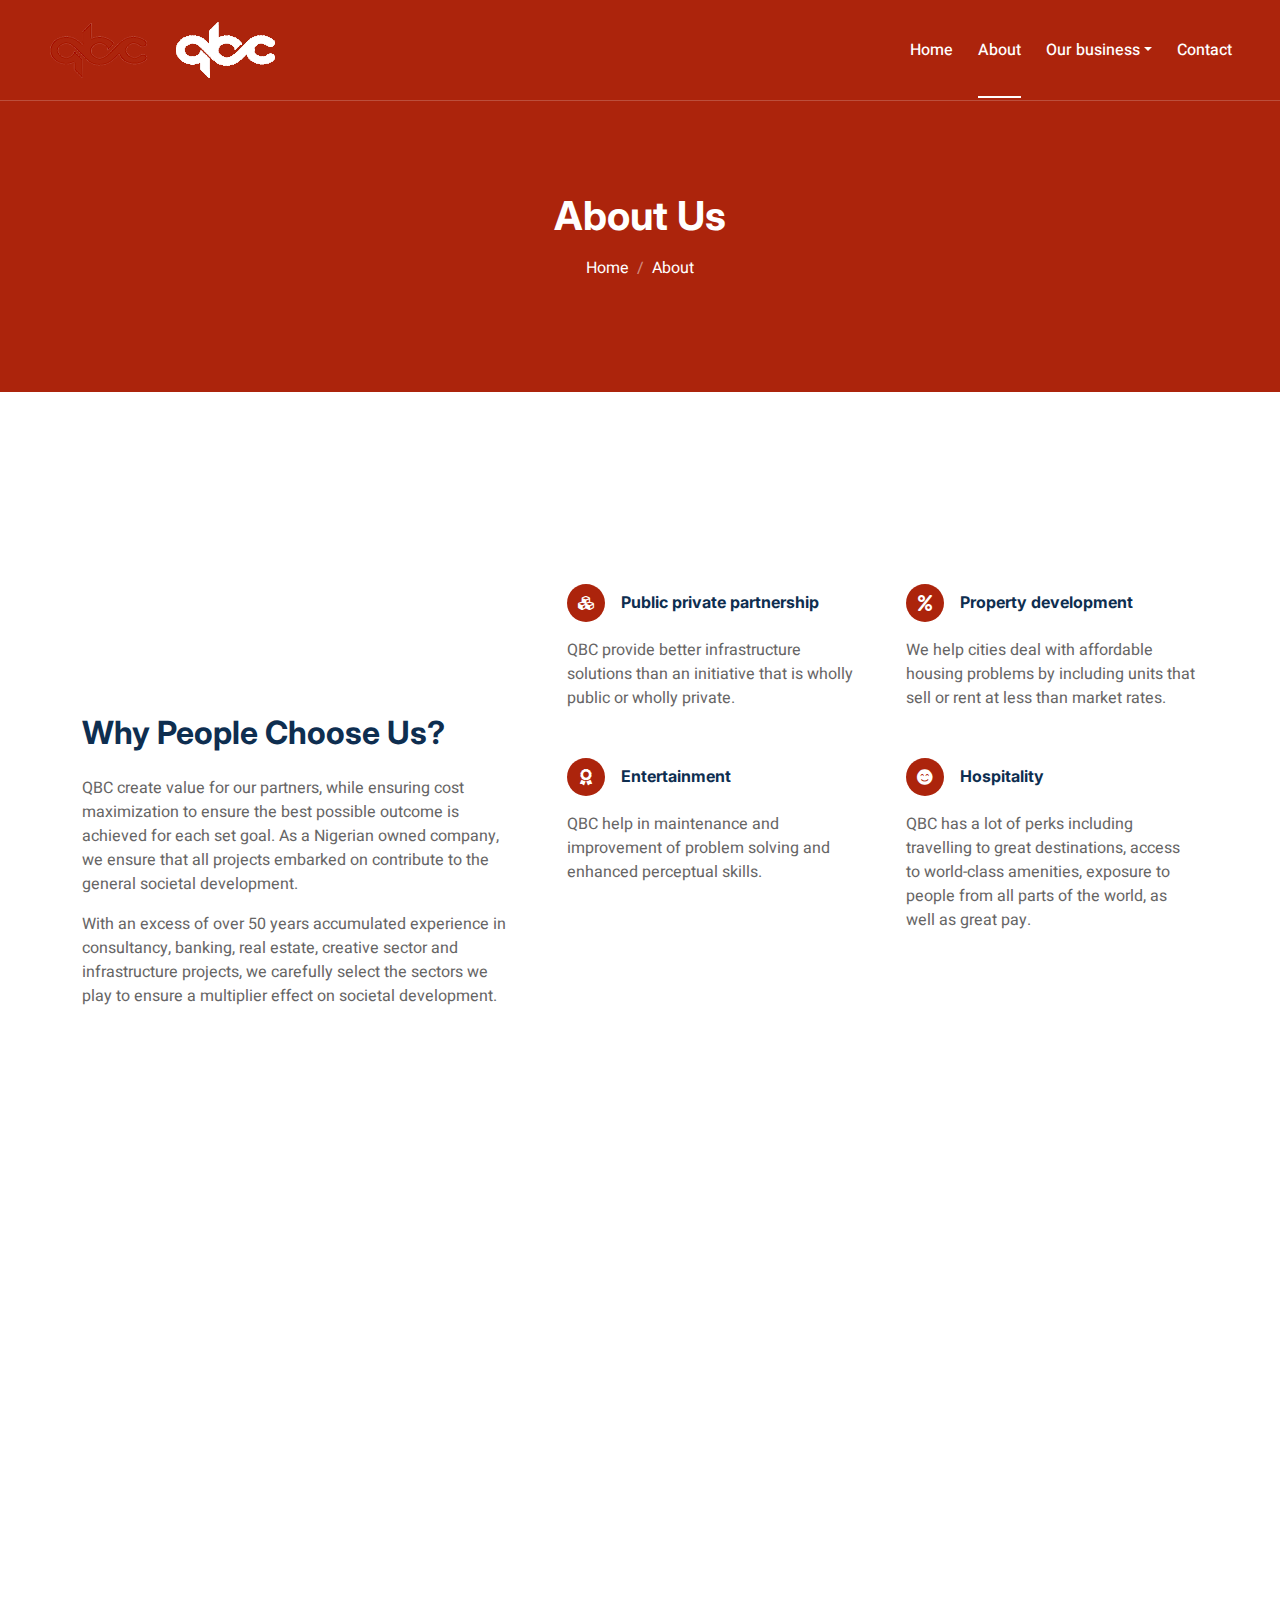
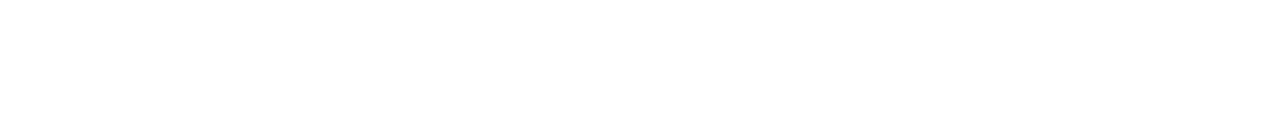
==== commit 57339e87: "update" ====
--- a/about.html
+++ b/about.html
@@ -77,9 +77,8 @@
 <!-- Features Start -->
 <div class="container-xxl py-6">
     <div class="container">
-        <div class="row g-5">
+        <div class="row g-5 align-items-center">
             <div class="col-lg-5 wow fadeInUp" data-wow-delay="0.1s">
-                <div class="d-inline-block border rounded-pill text-primary px-4 mb-3"  style="color: #ac240c !important;">Features</div>
                 <h2 class="mb-4">Why People Choose Us?</h2>
                 <p>QBC create value for our partners, while ensuring cost maximization to ensure
                     the best possible outcome is achieved for each set goal. As a Nigerian owned company, we
@@ -149,46 +148,46 @@
             </div>
         </div>
     </div>
+</div>       
+<!-- Features End -->
+
+<!-- Footer Start -->
+<div class="container-fluid bg-dark text-light footer pt-5 wow fadeIn" data-wow-delay="0.1s" style="margin-top: 6rem;">
+    <div class="container py-5">
+        <div class="row g-5 justify-content-between">
+            <div class="col-md-6 col-lg-3">
+                <h5 class="text-white mb-4">Get In Touch</h5>
+                <p><i class="fa fa-map-marker-alt me-3"></i>56, Norman Williams, Ikoyi, Lagos</p>
+                <p><i class="fa fa-phone-alt me-3"></i>+234 803 445 5686</p>
+                <p><i class="fa fa-envelope me-3"></i>@quebecconcepts.com</p>
+                <div class="d-flex pt-2">
+                    <a class="btn btn-outline-light btn-social" href=""><i class="fab fa-twitter"></i></a>
+                    <a class="btn btn-outline-light btn-social" href=""><i class="fab fa-facebook-f"></i></a>
+                    <a class="btn btn-outline-light btn-social" href=""><i class="fab fa-youtube"></i></a>
+                    <a class="btn btn-outline-light btn-social" href=""><i class="fab fa-instagram"></i></a>
+                    <a class="btn btn-outline-light btn-social" href=""><i class="fab fa-linkedin-in"></i></a>
+                </div>
+            </div>
+            <div class="col-md-6 col-lg-3">
+                <h5 class="text-white mb-4">what we do</h5>
+                <a class="btn btn-link" href="">Business consultancy</a>
+                <a class="btn btn-link" href="">Entertainment</a>
+                <a class="btn btn-link" href="">logistics</a>
+                <a class="btn btn-link" href="">Public private partnership</a>
+                <a class="btn btn-link" href="">Property development</a>
+            </div>
+            <div class="col-md-6 col-lg-3">
+                <h5 class="text-white mb-4">Popular Link</h5>
+                <a class="btn btn-link" href="">About Us</a>
+                <a class="btn btn-link" href="">Contact Us</a>
+                <a class="btn btn-link" href="">Privacy Policy</a>
+                <a class="btn btn-link" href="">Terms & Condition</a>
+                <a class="btn btn-link" href="">Career</a>
+            </div>
+        </div>
+    </div>
 </div>
-<!-- Features End -->
-        
-        <!-- Footer Start -->
-        <div class="container-fluid bg-dark text-light footer pt-5 wow fadeIn" data-wow-delay="0.1s" style="margin-top: 6rem;">
-            <div class="container py-5">
-                <div class="row g-5">
-                    <div class="col-md-6 col-lg-3">
-                        <h5 class="text-white mb-4">Get In Touch</h5>
-                        <p><i class="fa fa-map-marker-alt me-3"></i>123 Street, New York, USA</p>
-                        <p><i class="fa fa-phone-alt me-3"></i>+012 345 67890</p>
-                        <p><i class="fa fa-envelope me-3"></i>info@example.com</p>
-                        <div class="d-flex pt-2">
-                            <a class="btn btn-outline-light btn-social" href=""><i class="fab fa-twitter"></i></a>
-                            <a class="btn btn-outline-light btn-social" href=""><i class="fab fa-facebook-f"></i></a>
-                            <a class="btn btn-outline-light btn-social" href=""><i class="fab fa-youtube"></i></a>
-                            <a class="btn btn-outline-light btn-social" href=""><i class="fab fa-instagram"></i></a>
-                            <a class="btn btn-outline-light btn-social" href=""><i class="fab fa-linkedin-in"></i></a>
-                        </div>
-                    </div>
-                    <div class="col-md-6 col-lg-3">
-                        <h5 class="text-white mb-4">Quick Link</h5>
-                        <a class="btn btn-link" href="">About Us</a>
-                        <a class="btn btn-link" href="">Contact Us</a>
-                        <a class="btn btn-link" href="">Privacy Policy</a>
-                        <a class="btn btn-link" href="">Terms & Condition</a>
-                        <a class="btn btn-link" href="">Career</a>
-                    </div>
-                    <div class="col-md-6 col-lg-3">
-                        <h5 class="text-white mb-4">Popular Link</h5>
-                        <a class="btn btn-link" href="">About Us</a>
-                        <a class="btn btn-link" href="">Contact Us</a>
-                        <a class="btn btn-link" href="">Privacy Policy</a>
-                        <a class="btn btn-link" href="">Terms & Condition</a>
-                        <a class="btn btn-link" href="">Career</a>
-                    </div>
-                </div>
-            </div>
-        </div>
-        <!-- Footer End -->
+<!-- Footer End -->
 
     <!-- JavaScript Libraries -->
     <script src="https://code.jquery.com/jquery-3.4.1.min.js"></script>
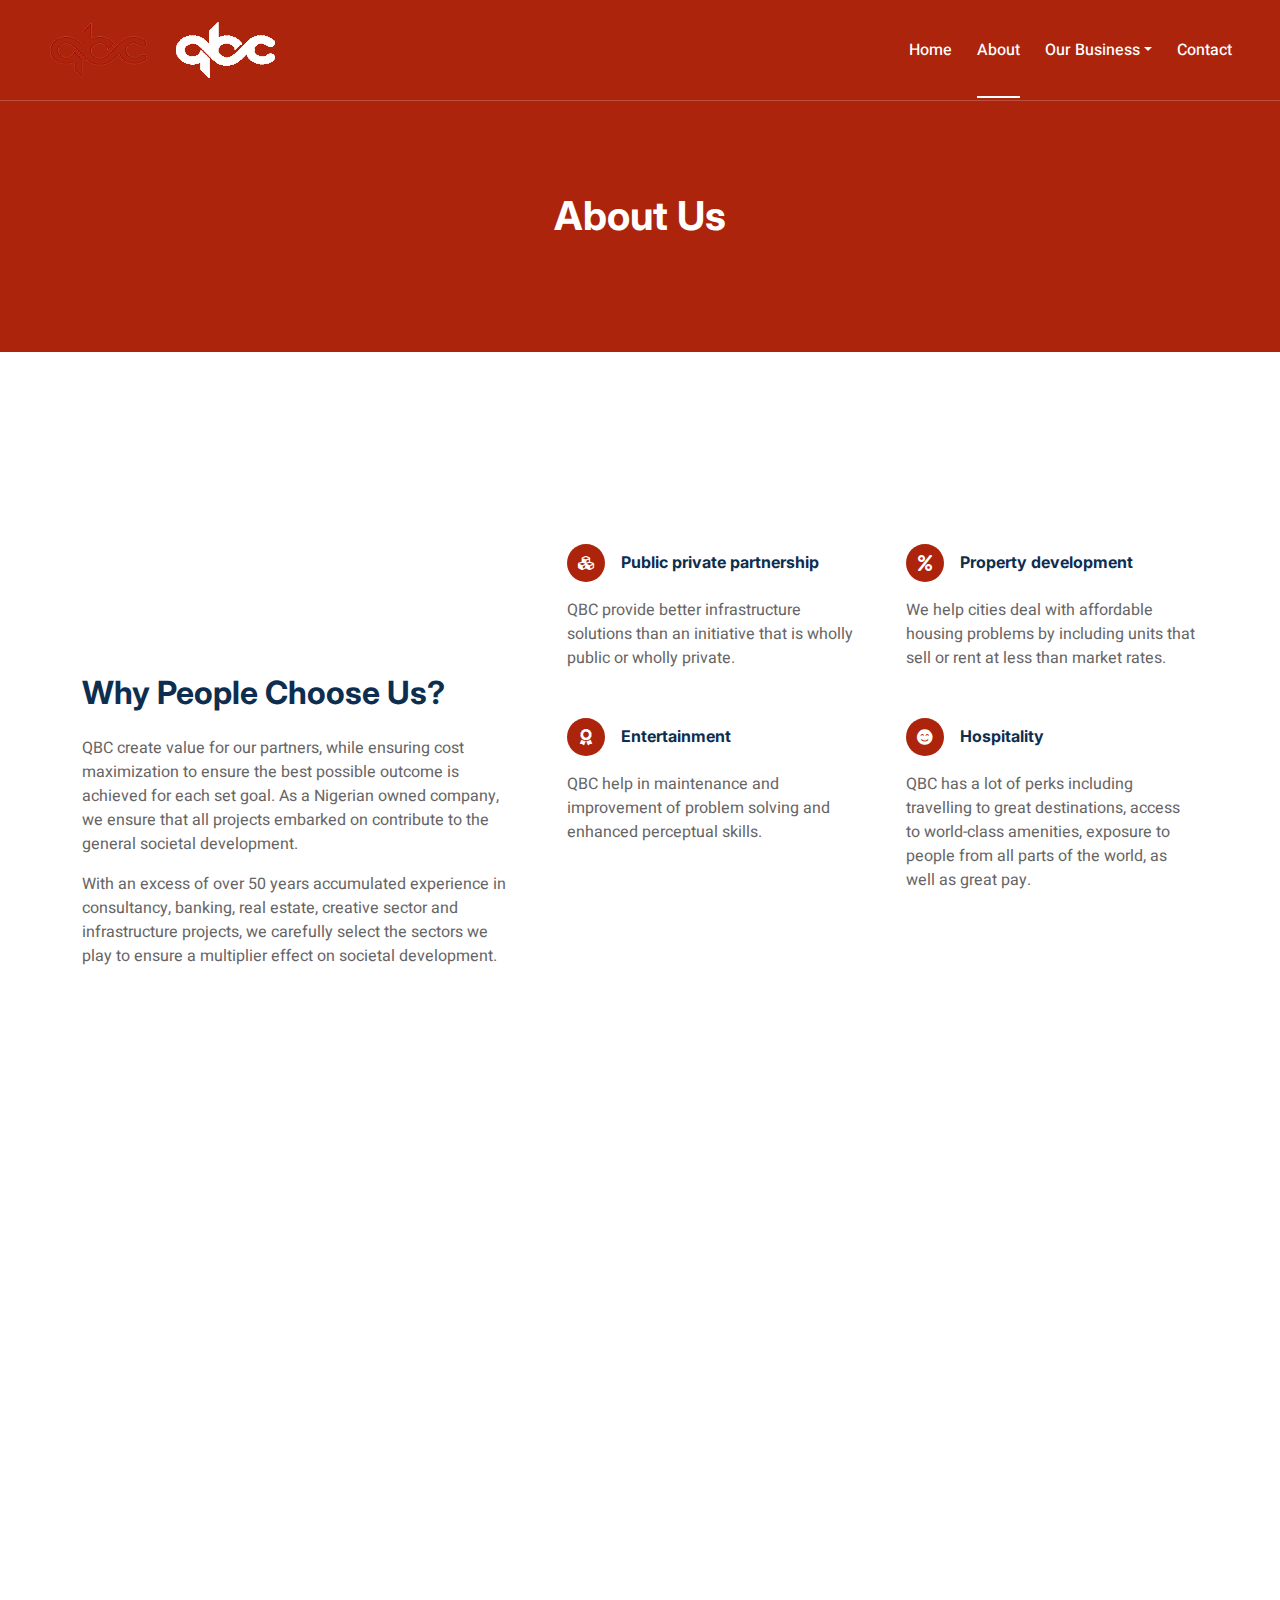
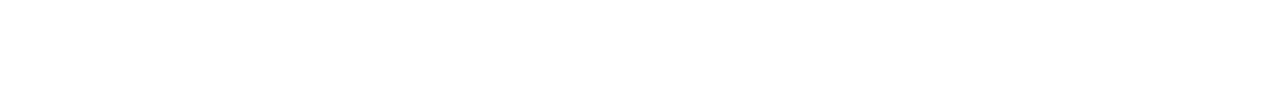
==== commit d93554ba: "update" ====
--- a/about.html
+++ b/about.html
@@ -5,7 +5,7 @@
     <meta charset="utf-8">
     <title>QBC holding and investment</title>
     <meta content="width=device-width, initial-scale=1.0" name="viewport">
-    <meta content="" name="keywords">
+    <meta content"" name="keywords">
     <meta content="" name="description">
 
     <!-- Favicon -->
@@ -33,11 +33,12 @@
 
 
         <!-- Navbar & Hero Start -->
-        <div class="container-xxl position-relative p-0">
+        <div class="container-xxl position-relative p-0" style="color: #ac240c;">
             <nav class="navbar navbar-expand-lg navbar-light px-4 px-lg-5 py-3 py-lg-0">
                 <a href="index.html" class="navbar-brand p-0">
                     <img src="img/logo.png" class="logo1" alt="Logo" id="logo1">
                     <img src="img/logog.png" class="logo1" alt="Logo" id="logo2">
+
                 </a>
                 <button class="navbar-toggler" type="button" data-bs-toggle="collapse" data-bs-target="#navbarCollapse">
                     <span class="fa fa-bars"></span>
@@ -47,11 +48,12 @@
                         <a href="index.html" class="nav-item nav-link">Home</a>
                         <a href="about.html" class="nav-item nav-link active">About</a>
                         <div class="nav-item dropdown">
-                            <a href="#" class="nav-link dropdown-toggle" data-bs-toggle="dropdown">Our business</a>
+                            <a href="#" class="nav-link dropdown-toggle" data-bs-toggle="dropdown">Our Business</a>
                             <div class="dropdown-menu m-0">
                                 <a href="quebec.html" class="dropdown-item">Quebec Concepts</a>
                                 <a href="newnaira.html" class="dropdown-item">NWT Productions</a>
                                 <a href="organogram.html" class="dropdown-item">QBC Investment</a>
+
                             </div>
                         </div>
                         <a href="contact.html" class="nav-item nav-link">Contact</a>
@@ -63,10 +65,6 @@
                 <div class="container text-center">
                     <h1 class="text-white animated zoomIn mb-3">About Us</h1>
                     <nav aria-label="breadcrumb">
-                        <ol class="breadcrumb justify-content-center">
-                            <li class="breadcrumb-item"><a class="text-white" href="#">Home</a></li>
-                            <li class="breadcrumb-item text-white active" aria-current="page">About</li>
-                        </ol>
                     </nav>
                 </div>
             </div>
@@ -151,43 +149,43 @@
 </div>       
 <!-- Features End -->
 
-<!-- Footer Start -->
-<div class="container-fluid bg-dark text-light footer pt-5 wow fadeIn" data-wow-delay="0.1s" style="margin-top: 6rem;">
-    <div class="container py-5">
-        <div class="row g-5 justify-content-between">
-            <div class="col-md-6 col-lg-3">
-                <h5 class="text-white mb-4">Get In Touch</h5>
-                <p><i class="fa fa-map-marker-alt me-3"></i>56, Norman Williams, Ikoyi, Lagos</p>
-                <p><i class="fa fa-phone-alt me-3"></i>+234 803 445 5686</p>
-                <p><i class="fa fa-envelope me-3"></i>@quebecconcepts.com</p>
-                <div class="d-flex pt-2">
-                    <a class="btn btn-outline-light btn-social" href=""><i class="fab fa-twitter"></i></a>
-                    <a class="btn btn-outline-light btn-social" href=""><i class="fab fa-facebook-f"></i></a>
-                    <a class="btn btn-outline-light btn-social" href=""><i class="fab fa-youtube"></i></a>
-                    <a class="btn btn-outline-light btn-social" href=""><i class="fab fa-instagram"></i></a>
-                    <a class="btn btn-outline-light btn-social" href=""><i class="fab fa-linkedin-in"></i></a>
-                </div>
-            </div>
-            <div class="col-md-6 col-lg-3">
-                <h5 class="text-white mb-4">what we do</h5>
-                <a class="btn btn-link" href="">Business consultancy</a>
-                <a class="btn btn-link" href="">Entertainment</a>
-                <a class="btn btn-link" href="">logistics</a>
-                <a class="btn btn-link" href="">Public private partnership</a>
-                <a class="btn btn-link" href="">Property development</a>
-            </div>
-            <div class="col-md-6 col-lg-3">
-                <h5 class="text-white mb-4">Popular Link</h5>
-                <a class="btn btn-link" href="">About Us</a>
-                <a class="btn btn-link" href="">Contact Us</a>
-                <a class="btn btn-link" href="">Privacy Policy</a>
-                <a class="btn btn-link" href="">Terms & Condition</a>
-                <a class="btn btn-link" href="">Career</a>
-            </div>
-        </div>
-    </div>
-</div>
-<!-- Footer End -->
+        <!-- Footer Start -->
+        <div class="container-fluid bg-dark text-light footer pt-5 wow fadeIn" data-wow-delay="0.1s" style="margin-top: 6rem;">
+            <div class="container py-5">
+                <div class="row g-5 justify-content-between">
+                    <div class="col-md-6 col-lg-3">
+                        <h5 class="text-white mb-4">Get In Touch</h5>
+                        <p><i class="fa fa-map-marker-alt me-3"></i>56, Norman Williams, Ikoyi, Lagos</p>
+                        <p><i class="fa fa-phone-alt me-3"></i>+234 803 445 5686</p>
+                        <p><i class="fa fa-envelope me-3"></i>@quebecconcepts.com</p>
+                        <div class="d-flex pt-2">
+                            <a class="btn btn-outline-light btn-social" href=""><i class="fab fa-twitter"></i></a>
+                            <a class="btn btn-outline-light btn-social" href=""><i class="fab fa-facebook-f"></i></a>
+                            <a class="btn btn-outline-light btn-social" href=""><i class="fab fa-youtube"></i></a>
+                            <a class="btn btn-outline-light btn-social" href=""><i class="fab fa-instagram"></i></a>
+                            <a class="btn btn-outline-light btn-social" href=""><i class="fab fa-linkedin-in"></i></a>
+                        </div>
+                    </div>
+                    <div class="col-md-6 col-lg-3">
+                        <h5 class="text-white mb-4">what we do</h5>
+                        <a class="btn btn-link" href="/index.html">Business consultancy</a>
+                        <a class="btn btn-link" href="/newnaira.html">Entertainment</a>
+                        <a class="btn btn-link" href="/quebec.html">logistics</a>
+                        <a class="btn btn-link" href="/organogram.html">Public private partnership</a>
+                        <a class="btn btn-link" href="/index.html">Property development</a>
+                    </div>
+                    <div class="col-md-6 col-lg-3">
+                        <h5 class="text-white mb-4">Popular Link</h5>
+                        <a class="btn btn-link" href="/about.html">About Us</a>
+                        <a class="btn btn-link" href="/contact.html">Contact Us</a>
+                        <a class="btn btn-link" href="/index.html">Privacy Policy</a>
+                        <a class="btn btn-link" href="/index.html">Terms & Condition</a>
+                        <a class="btn btn-link" href="/newnaira.html">Career</a>
+                    </div>
+                </div>
+            </div>
+        </div>
+        <!-- Footer End -->
 
     <!-- JavaScript Libraries -->
     <script src="https://code.jquery.com/jquery-3.4.1.min.js"></script>
--- a/css/style.css
+++ b/css/style.css
@@ -489,10 +489,6 @@
   background-size:cover;
 }
 
-.slide:nth-child(1){
-	background-image:url(/img/service\ \(2\).jpg);
- }
- 
 .about {
   position: relative;
   padding: 100px 0;
@@ -629,4 +625,20 @@
 .footer .col-md-6 .col-lg-3 {
   right: -30px !important;
   margin-left: 40px;
-}+}
+.wrapper img{
+width: 100%;
+}
+.new-naira {
+  filter: brightness(60%);
+}
+.log {
+  filter: brightness(30%);
+}
+.naira-world {
+  font-size: 30px;
+  font-weight: 700;
+}
+.about-us {
+  margin-bottom: -50px;
+}
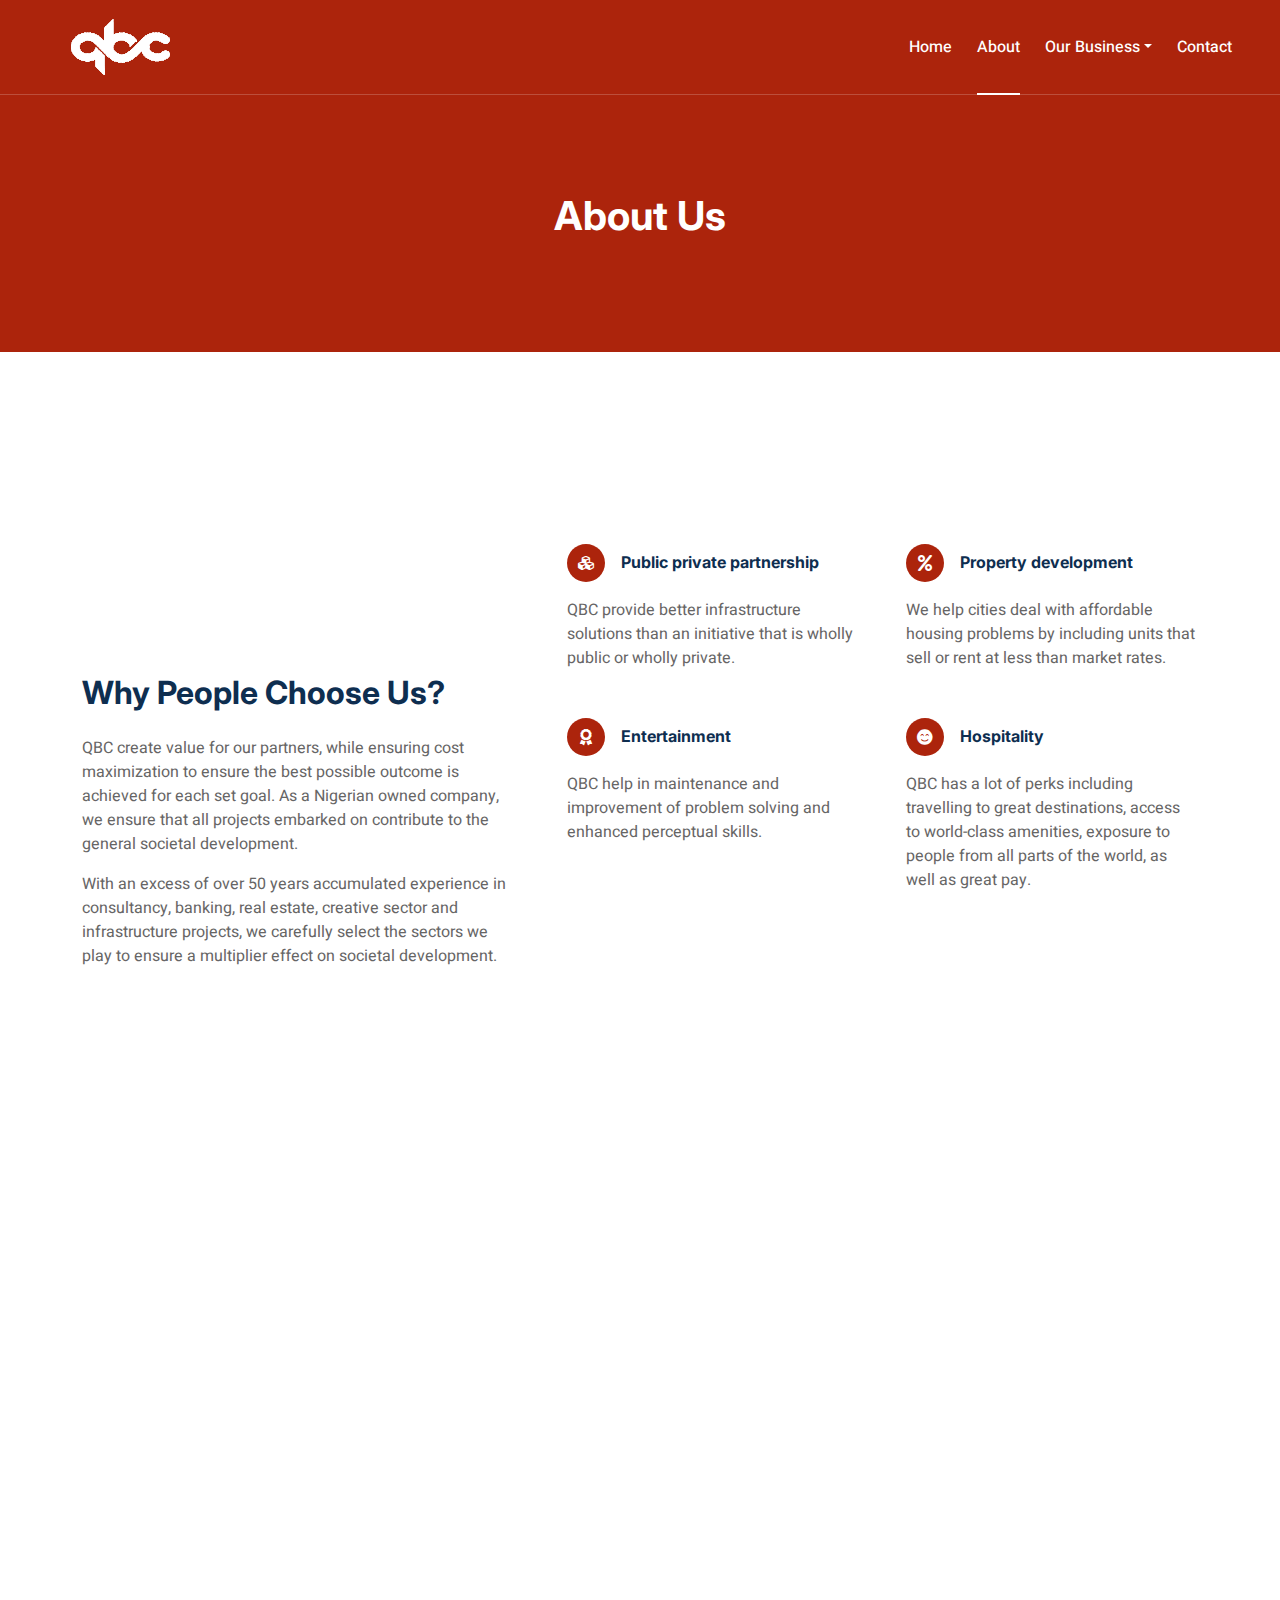
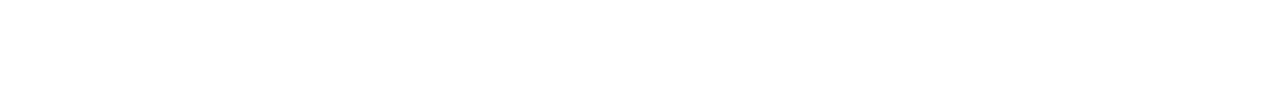
==== commit de45d28a: "update" ====
--- a/about.html
+++ b/about.html
@@ -36,7 +36,6 @@
         <div class="container-xxl position-relative p-0" style="color: #ac240c;">
             <nav class="navbar navbar-expand-lg navbar-light px-4 px-lg-5 py-3 py-lg-0">
                 <a href="index.html" class="navbar-brand p-0">
-                    <img src="img/logo.png" class="logo1" alt="Logo" id="logo1">
                     <img src="img/logog.png" class="logo1" alt="Logo" id="logo2">
 
                 </a>
--- a/css/style.css
+++ b/css/style.css
@@ -279,112 +279,19 @@
   opacity: 1;
 }
 
-/*** Testimonial ***/
-.testimonial-carousel .owl-item .testimonial-item {
-  box-shadow: 0 0 45px rgba(0, 0, 0, 0.07);
-  border: 1px solid transparent;
-  transform: scale(0.85);
-  transition: 0.5s;
-}
-
-.testimonial-carousel .owl-item.center .testimonial-item {
-  box-shadow: none;
-  border-color: #ac240c !important;
-  transform: scale(1);
-}
-
-.testimonial-carousel .owl-item .testimonial-item img {
-  width: 50px;
-  height: 50px;
-}
-
-.testimonial-carousel .owl-nav {
-  margin-top: 20px;
-  display: flex;
-  justify-content: center;
-}
-
-.testimonial-carousel .owl-nav .owl-prev,
-.testimonial-carousel .owl-nav .owl-next {
-  margin: 0 12px;
-  width: 40px;
-  height: 40px;
-  display: flex;
-  align-items: center;
-  justify-content: center;
-  color: #ac240c !important;
-  border: 1px solid #ac240c !important;
-  border-radius: 45px;
-  transition: 0.5s;
-}
-
-.testimonial-carousel .owl-nav .owl-prev:hover,
-.testimonial-carousel .owl-nav .owl-next:hover {
-  color: #ffffff;
-  background: var(--primary);
-}
-
-/*** Team ***/
-.team-item {
-  position: relative;
-  padding: 30px;
-  text-align: center;
-  transition: 0.5s;
-  z-index: 1;
-}
-
-.team-item::before,
-.team-item::after {
-  position: absolute;
-  content: "";
-  width: 100%;
-  height: 40%;
-  top: 0;
-  left: 0;
-  border-radius: 5px;
-  background: #ffffff;
-  box-shadow: 0 0 45px rgba(0, 0, 0, 0.07);
-  transition: 0.5s;
-  z-index: -1;
-}
-
-.team-item::after {
-  top: auto;
-  bottom: 0;
-}
-
-.team-item:hover::before,
-.team-item:hover::after {
-  background: #ac240c !important;
-}
-
-.team-item h5,
-.team-item p {
-  transition: 0.5s;
-}
-
-.team-item:hover h5,
-.team-item:hover p {
-  color: #ffffff;
-}
-
-.team-item img {
-  padding: 15px;
-  border: 1px solid #ac240c !important;
-}
 /* quebec */
 /* banner */
 .carousel{
 	width: 100%;
 	position: relative;
-	padding-top: 60%;
+	padding-top: 5%;
 	overflow: hidden;
 }
 
 .inner{
 	width: 100%;
 	height: 100%;
-	position: absolute;
+	position: relative;
 	top:0;
 	left: 0;
 }
@@ -392,7 +299,7 @@
 .slide{
 	width: 100%;
 	height: 100%;
-	position: absolute;
+	position: relative;
 	top:0;
 	right:0;
 	left:0;
@@ -485,7 +392,7 @@
 
 .slide{
 	text-align:center;
-  padding-top:25%;
+  padding-top: -00px;
   background-size:cover;
 }
 
